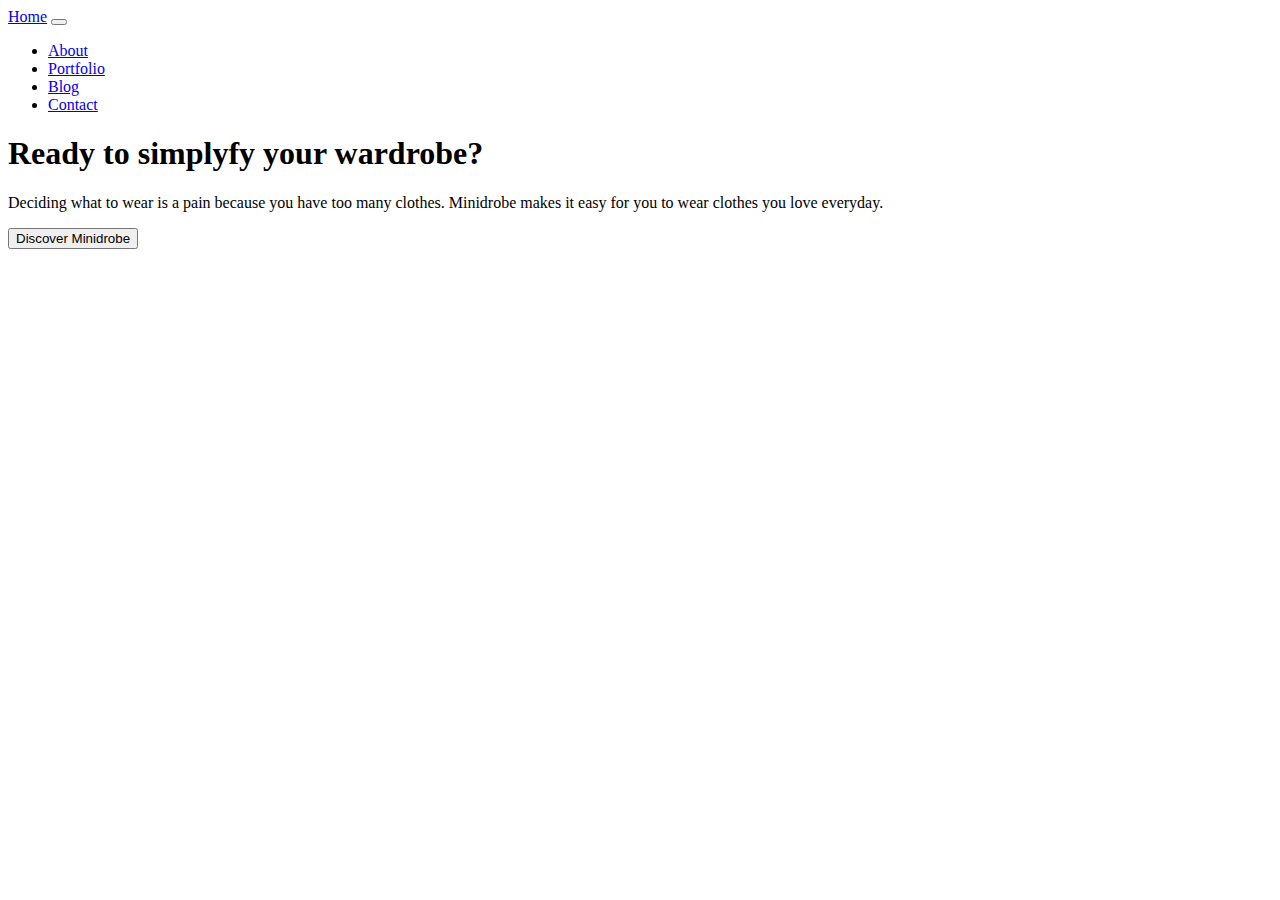
==== index.html @ 463b3eb3 "fixed image and css file re" ====
<!DOCTYPE html>
<html>
<head>
	<title>Bootstrap Demo</title>
<link rel="stylesheet" href="https://stackpath.bootstrapcdn.com/bootstrap/4.1.3/css/bootstrap.min.css" integrity="sha384-MCw98/SFnGE8fJT3GXwEOngsV7Zt27NXFoaoApmYm81iuXoPkFOJwJ8ERdknLPMO" crossorigin="anonymous">
<!--<link rel="stylesheet" type="text/css" href="css/main.css">-->
<link rel="stylesheet" type="text/css" href="style.css">
<link href="https://fonts.googleapis.com/css?family=Montserrat|Poppins|Raleway" rel="stylesheet">
</head>

<body>
<!-- navbar -->
<div class="bg">

<nav class="navbar navbar-inverse navbar-static-top fixed-top ">  
  <!--<nav class="navbar navbar-expand-lg fixed-top "> -->
 <a class="navbar-brand" href="#">Home</a>
<button class="navbar-toggler" type="button" data-toggle="collapse" data-target="#navbarSupportedContent" aria-controls="navbarSupportedContent" aria-expanded="false" aria-label="Toggle navigation">  
 <span class="navbar-toggler-icon"></span>
</button>
<div class="collapse navbar-collapse " id="navbarSupportedContent">     
<ul class="navbar-nav mr-4">
 <li class="nav-item">
     <a class="nav-link" data-value="about" href="#">About</a>        
 </li>  
<li class="nav-item">
    <a class="nav-link " data-value="portfolio"href="#">Portfolio</a>    
</li>
 <li class="nav-item"> 
    <a class="nav-link " data-value="blog" href="#">Blog</a>         
</li>    
<li class="nav-item"> 
 <a class="nav-link " data-value="contact" href="#">Contact</a>       </li> 
</ul> 
</div>
</nav>
  <header>
     <div class="description flex-container">
       <h1>Ready to simplyfy your wardrobe? </h1> 
        <p>Deciding what to wear is a pain because you have too many clothes. Minidrobe makes it easy for you to wear clothes you love everyday.</p>  

        <!-- Begin Mailchimp Signup Form -->
        <link href="//cdn-images.mailchimp.com/embedcode/slim-10_7.css" rel="stylesheet" type="text/css">
        <style type="text/css">
          #mc_embed_signup{ clear:left; font:14px Helvetica,Arial,sans-serif; }
          /* Add your own Mailchimp form style overrides in your site stylesheet or in this style block.
             We recommend moving this block and the preceding CSS link to the HEAD of your HTML file. */
        </style>
        <style type="text/css">
          #mc-embedded-subscribe-form input[type=checkbox]{display: inline; width: auto;margin-right: 10px;}
          #mergeRow-gdpr {margin-top: 20px;}
          #mergeRow-gdpr fieldset label {font-weight: normal;}
          #mc-embedded-subscribe-form .mc_fieldset{border:none;min-height: 0px;padding-bottom:0px;}
        </style>
        <div id="mc_embed_signup">
        <form action="https://stafflink.us2.list-manage.com/subscribe/post?u=15126e382f562b4e4fa2902ae&amp;id=f27eff7881" method="post" id="mc-embedded-subscribe-form" name="mc-embedded-subscribe-form" class="validate" target="_blank" novalidate>
            <div id="mc_embed_signup_scroll">
          <!--<label for="mce-EMAIL">Subscribe to our mailing list</label>-->
      
            <div style="position: absolute; left: -5000px;" aria-hidden="true"><input type="text" name="b_15126e382f562b4e4fa2902ae_f27eff7881" tabindex="-1" value=""></div>
            <div class="clear"><input class="btn btn-lg btn-primary btn-xl" type="submit" value="Discover Minidrobe" name="subscribe" id="mc-embedded-subscribe" class="button"></div>
            </div>
        </form>
        </div>

        <!--End mc_embed_signup-->
        
        <!--<button class="btn btn-lg btn-primary btn-xl">Discover Minidrobe</button>  -->  
     </div>
  </header>
</div>

<script src="https://code.jquery.com/jquery-3.3.1.slim.min.js" integrity="sha384-q8i/X+965DzO0rT7abK41JStQIAqVgRVzpbzo5smXKp4YfRvH+8abtTE1Pi6jizo" crossorigin="anonymous"></script>
<script src="https://cdnjs.cloudflare.com/ajax/libs/popper.js/1.14.3/umd/popper.min.js" integrity="sha384-ZMP7rVo3mIykV+2+9J3UJ46jBk0WLaUAdn689aCwoqbBJiSnjAK/l8WvCWPIPm49" crossorigin="anonymous"></script>
<script src="https://stackpath.bootstrapcdn.com/bootstrap/4.1.3/js/bootstrap.min.js" integrity="sha384-ChfqqxuZUCnJSK3+MXmPNIyE6ZbWh2IMqE241rYiqJxyMiZ6OW/JmZQ5stwEULTy" crossorigin="anonymous"></script>
<script type="text/javascript" src='js/main.js'></script>
</body>
</html>
---- style.css ----
background-image: url('headerback.jpg');
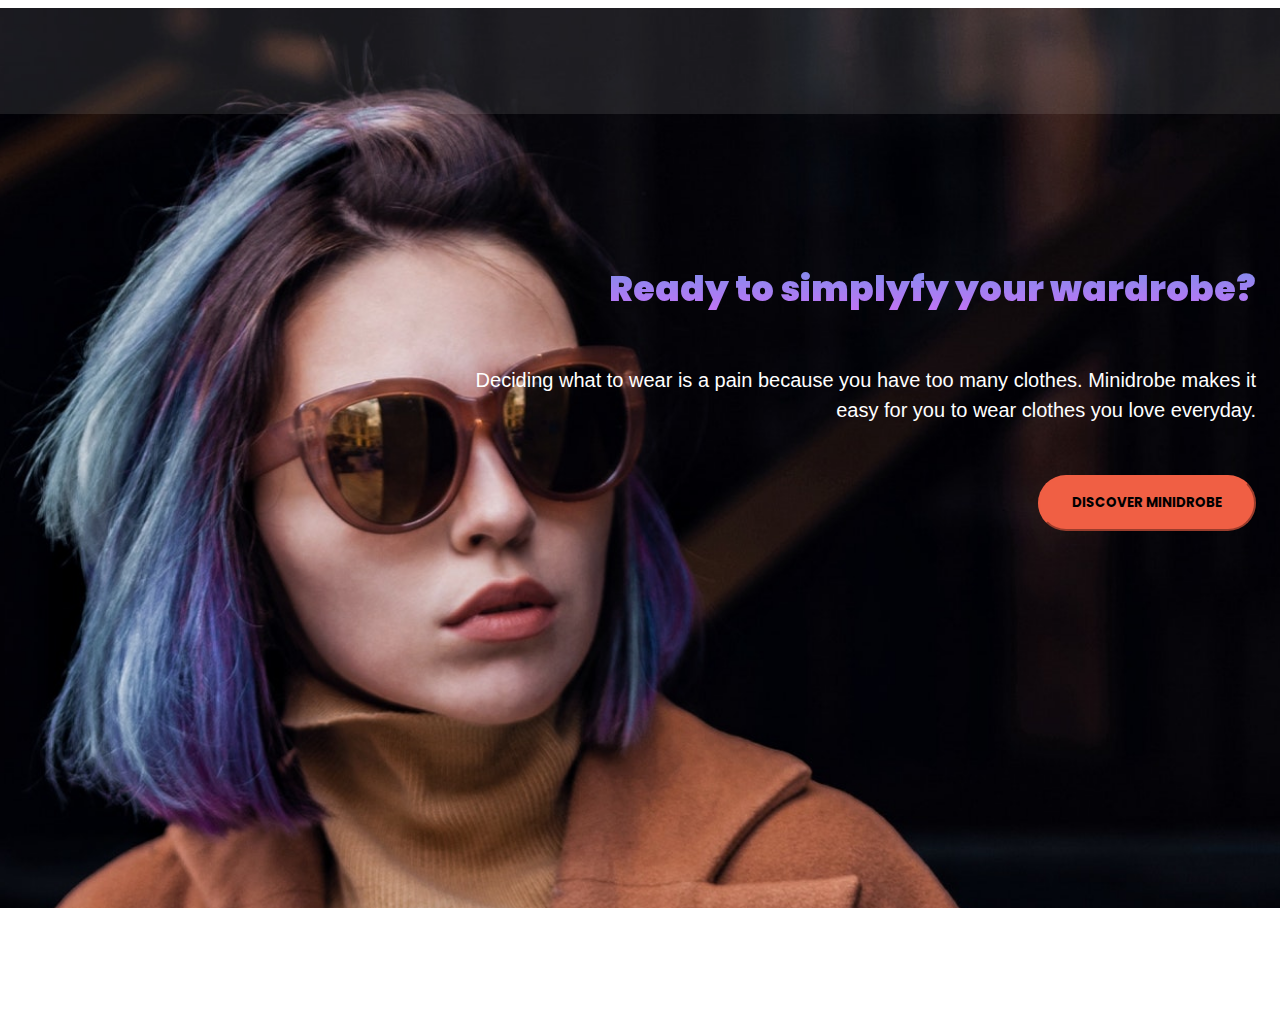
==== commit fab55bfd: "fix JS file pointer" ====
--- a/index.html
+++ b/index.html
@@ -73,6 +73,6 @@
 <script src="https://code.jquery.com/jquery-3.3.1.slim.min.js" integrity="sha384-q8i/X+965DzO0rT7abK41JStQIAqVgRVzpbzo5smXKp4YfRvH+8abtTE1Pi6jizo" crossorigin="anonymous"></script>
 <script src="https://cdnjs.cloudflare.com/ajax/libs/popper.js/1.14.3/umd/popper.min.js" integrity="sha384-ZMP7rVo3mIykV+2+9J3UJ46jBk0WLaUAdn689aCwoqbBJiSnjAK/l8WvCWPIPm49" crossorigin="anonymous"></script>
 <script src="https://stackpath.bootstrapcdn.com/bootstrap/4.1.3/js/bootstrap.min.js" integrity="sha384-ChfqqxuZUCnJSK3+MXmPNIyE6ZbWh2IMqE241rYiqJxyMiZ6OW/JmZQ5stwEULTy" crossorigin="anonymous"></script>
-<script type="text/javascript" src='js/main.js'></script>
+<script type="text/javascript" src='main.js'></script>
 </body>
 </html>
--- a/style.css
+++ b/style.css
@@ -1 +1,111 @@
+body,
+html {
+  width: 100%;
+  height: 100%; 
+}
+
+body {
+  font-family: 'Poppins thin', sans-serif;
+  font-weight: 300;
+}
+.bg {
     background-image: url('headerback.jpg');
+    margin-left: -300px;
+    height: 100%;
+    background-position: left top;
+    background-repeat: no-repeat;
+    background-size: cover;
+}
+.flex-container {
+  float:right;
+  display: flex;
+  flex-direction: column;
+  text-align: right;
+  width:50%;
+  align-items: flex-end;
+  justify-content: flex-end;
+}
+
+/*navbar style*/
+.navbar{ background:rgba(244, 244, 244, 0.1);}
+.nav-link{ color: #fff; cursor: pointer;}
+.navbar-brand{ color: #fff; cursor: pointer;}
+.navbar-brand:hover{ color: #F4F277; cursor: pointer;}
+.nav-link{ margin-right: 1em !important;}
+.nav-link:hover{ background:rgba(244, 244, 244, 0.5); color: #B90C10; }
+.navbar-collapse{ justify-content: flex-end;}
+.navbar-toggler{ background:#fff !important;}
+
+.faded {
+  color: rgba(255, 255, 255, 0.8); 
+}
+
+header {
+  /*background-image: url('../images/headerback.jpg');*/
+  background-position: top right;
+  background-size: cover;
+  height: 100%;
+}
+
+header h1 {
+  font-size: 2.2rem;
+  font-family: 'Poppins', sans-serif;
+}
+
+.btn {
+  font-weight: 700;
+  text-transform: uppercase;
+  border-radius: 300px;
+  font-family: 'Poppins', sans-serif;
+  margin-top: 30px;
+}
+
+.btn-xl {
+  padding: 1rem 2rem; 
+}
+
+.btn-primary {
+  background-color: #F05F44;
+  border-color: #F05F44; }
+
+.btn-primary:hover {
+  background-color: #ee4b08;
+  border-color: #ee4b08;
+  border-width: 5px;
+  cursor: pointer;
+}
+
+/*header style*/
+.header{
+ /*background-image: url('../images/headerback.jpg');*/
+ background-attachment: fixed;
+ background-size: top margin-left;
+ background-position: right top;
+ background-color: black;
+}
+
+.description{
+ margin: auto;
+ padding: 2em;
+
+}
+.description h1{
+ background: transparent;
+ margin: 100px 0 30px 0;
+ font-weight: 900;
+ background: -webkit-linear-gradient(#7790ea, #c871f7);
+  -webkit-background-clip: text;
+  -webkit-text-fill-color: transparent;
+}
+.description p{
+ color:#fff;
+ font-size: 20px;
+ font-weight: 300;
+ line-height: 1.5;
+ font-family: 'Poppins thin', sans-serif;
+}
+.description button{
+ border:1px  solid #fd6b54;
+ background:#fd6b54;
+ color:#000;
+}
